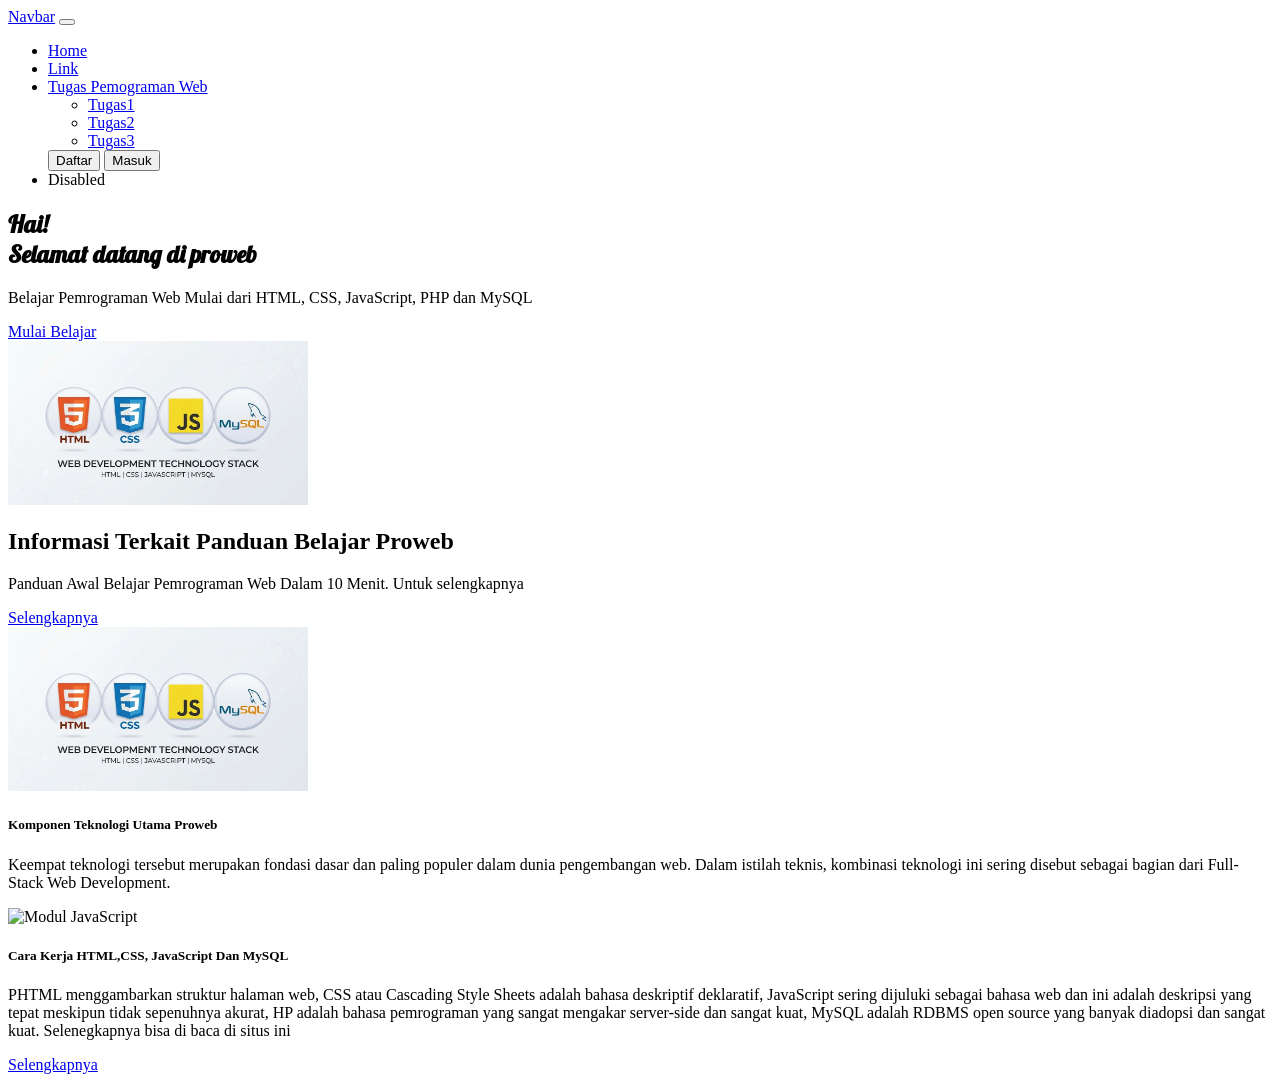
==== tugas4.html @ 77fb5926 "tugas4.html" ====
<!DOCTYPE html>
<html lang="en">
<head>
    <meta charset="UTF-8">
    <meta name="viewport" content="width=device-width, initial-scale=1.0">
    <title>Belajar Boostrap</title>
    <style>
@import url("https://fonts.googleapis.com/css2?family=Lobster&family=Lobster+Two:ital,wght@0,400;0,700;1,400;1,700&display=swap");
</style>
    <link rel="stylesheet" href="Bootstrap.css">
    
</head>
<body>
    <div class="container">
        <nav class="navbar navbar-expand-lg bg-body-tertiary">
  <div class="container-fluid">
    <a class="navbar-brand" href="#">Navbar</a>
    <button class="navbar-toggler" type="button" data-bs-toggle="collapse" data-bs-target="#navbarSupportedContent" aria-controls="navbarSupportedContent" aria-expanded="false" aria-label="Toggle navigation">
      <span class="navbar-toggler-icon"></span>
    </button>
    <div class="collapse navbar-collapse" id="navbarSupportedContent">
      <ul class="navbar-nav ms-auto mb-2 mb-lg-0">
        <li class="nav-item">
          <a class="nav-link active" aria-current="page" href="#">Home</a>
        </li>
        <li class="nav-item">
          <a class="nav-link" href="#">Link</a>
        </li>
        <li class="nav-item dropdown">
          <a class="nav-link dropdown-toggle" href="#" role="button" data-bs-toggle="dropdown" aria-expanded="false">
            Tugas Pemograman Web
          </a>
          <ul class="nav-item dropdown">
            <li><a class="dropdown-item" href="https://gitasilaban.github.io/Daftar-Tugas/tugas1.html">Tugas1</a></li>
            <li><a class="dropdown-item" href="https://gitasilaban.github.io/Daftar-Tugas/tugas2.html">Tugas2</a></li>
            <li><a class="dropdown-item" href="https://gitasilaban.github.io/Daftar-Tugas/tugas3.html">Tugas3</a></li>
          </ul>
        </li>
        <nav class="navbar bg-body-tertiary">
  <form class="container-fluid justify-content-start">
    <button class="btn btn-outline-success me-2" type="button">Daftar</button>
    <button class="btn btn-sm btn-outline-secondary" type="button">Masuk</button>
  </form>
</nav>
        <li class="nav-item">
          <a class="nav-link disabled" aria-disabled="true">Disabled</a>
        </li>
      </ul>
      
    </div>
  </div>
</nav>
    </div>
    <section>
    <div class="container">
        <div class="row">
        <div class="col align-self-center">
            <h1 style="font-family: 'lobster',cursive;">Hai!<br/> Selamat datang di proweb</h1>
            <p class="mt-3 mb-4">
                Belajar Pemrograman Web Mulai dari HTML, CSS, JavaScript, PHP dan MySQL
            </p>
            <a href="https://www.freecodecamp.org" class="btn btn-success">Mulai Belajar</a>
            </div>
        <div class="col" d-none  d-lg-block d-xl-block><img src="../logo.jpg" width="300"alt="Logo"></div>
        </div>
        </div>
      </section>
    </section>
    <section class="py-5 bg-light">
        <div class="container">
            <div class="text-center mb-5">
                <h2 class="fw-bold">Informasi Terkait Panduan Belajar Proweb</h2>
                <p class="text-muted">Panduan Awal Belajar Pemrograman Web Dalam 10 Menit. Untuk selengkapnya</p>
                <a href="https://badoystudio.com/belajar-pemrograman-web/">Selengkapnya</a>
            </div>
        </div>
        <div class="row g-4">
             <div class="col-md-4">
            <div class="card h-100 border-0 shadow-sm">
                <img src="../logo.jpg" width="300" class="card-img-top" alt="Pengenalan Dasar HTML & CSS">
             <div class="card-body">
                <h5 class="card-title fw-bold">Komponen Teknologi Utama Proweb</h5>
                <p class="card-text text-muted small">
             Keempat teknologi tersebut merupakan fondasi dasar dan paling populer dalam dunia pengembangan web. Dalam istilah teknis, kombinasi teknologi ini sering disebut sebagai bagian dari Full-Stack Web Development.
                </p>
            </div>
         </div>
        </div>
        <div class="col-md-4">
                    <div class="card h-100 border-0 shadow-sm">
                        <img src="../gambar cara kerja.png" width="300" class="card-img-top" alt="Modul JavaScript">
                        <div class="card-body">
                            <h5 class="card-title fw-bold">Cara Kerja HTML,CSS, JavaScript Dan MySQL</h5>
                            <p class="card-text text-muted small">
                                PHTML menggambarkan struktur halaman web, CSS atau Cascading Style Sheets adalah bahasa deskriptif deklaratif, JavaScript sering dijuluki sebagai bahasa web dan ini adalah deskripsi yang tepat meskipun tidak sepenuhnya akurat, HP adalah bahasa pemrograman yang sangat mengakar server-side dan sangat kuat, MySQL adalah RDBMS open source yang banyak diadopsi dan sangat kuat. Selenegkapnya bisa di baca di situs ini
                            </p>
                            <a href="https://www.jetorbit.com/blog/bagaimana-cara-kerja-html-css-javascript-php-dan-mysql/">Selengkapnya</a>
                        </div>
                    </div>
                </div>

    </section>
<link href="https://jsdelivr.net" rel="stylesheet">
</body>
</html>
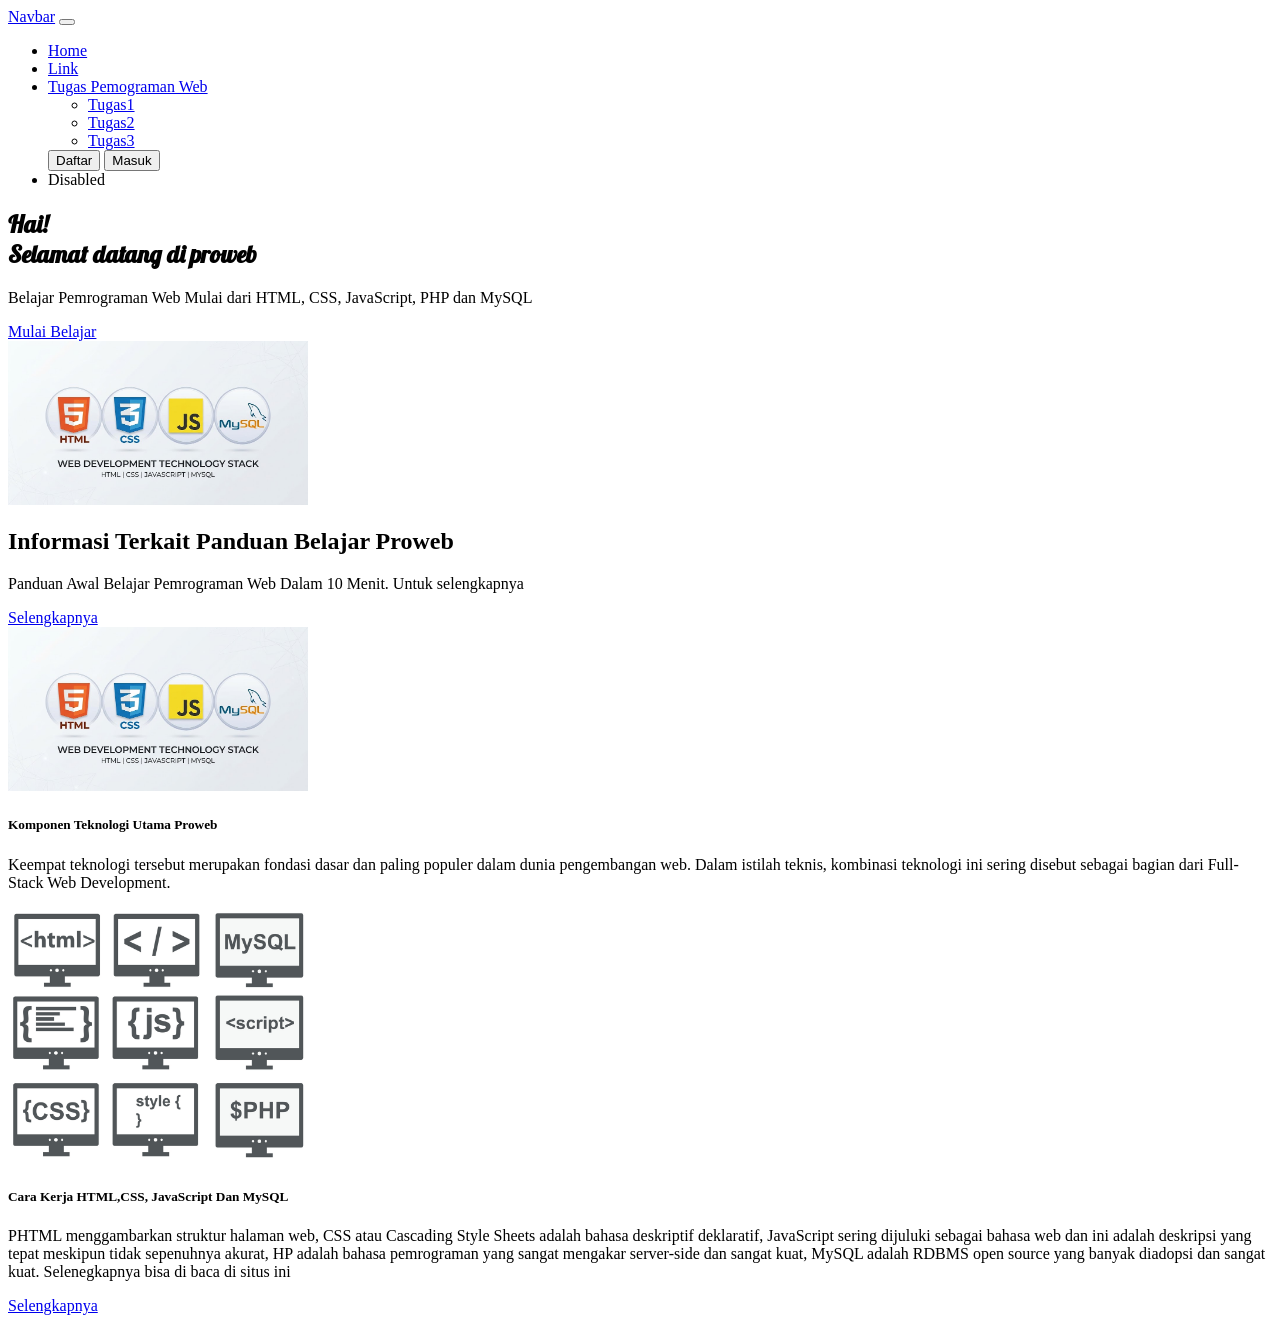
==== commit e5b1b61f: "Update tugas4.html" ====
--- a/tugas4.html
+++ b/tugas4.html
@@ -7,7 +7,7 @@
     <style>
 @import url("https://fonts.googleapis.com/css2?family=Lobster&family=Lobster+Two:ital,wght@0,400;0,700;1,400;1,700&display=swap");
 </style>
-    <link rel="stylesheet" href="Bootstrap.css">
+    <link rel="stylesheet" href="../../css/bootstrap.css">
     
 </head>
 <body>
@@ -61,7 +61,7 @@
             </p>
             <a href="https://www.freecodecamp.org" class="btn btn-success">Mulai Belajar</a>
             </div>
-        <div class="col" d-none  d-lg-block d-xl-block><img src="../logo.jpg" width="300"alt="Logo"></div>
+        <div class="col" d-none  d-lg-block d-xl-block><img src="logo.jpg" width="300"alt="Logo"></div>
         </div>
         </div>
       </section>
@@ -77,7 +77,7 @@
         <div class="row g-4">
              <div class="col-md-4">
             <div class="card h-100 border-0 shadow-sm">
-                <img src="../logo.jpg" width="300" class="card-img-top" alt="Pengenalan Dasar HTML & CSS">
+                <img src="logo.jpg" width="300" class="img-fluid" alt="Logo">
              <div class="card-body">
                 <h5 class="card-title fw-bold">Komponen Teknologi Utama Proweb</h5>
                 <p class="card-text text-muted small">
@@ -88,7 +88,7 @@
         </div>
         <div class="col-md-4">
                     <div class="card h-100 border-0 shadow-sm">
-                        <img src="../gambar cara kerja.png" width="300" class="card-img-top" alt="Modul JavaScript">
+                        <img src="gambar cara kerja.png" width="300"class="card-img-top" alt="Modul JavaScript">
                         <div class="card-body">
                             <h5 class="card-title fw-bold">Cara Kerja HTML,CSS, JavaScript Dan MySQL</h5>
                             <p class="card-text text-muted small">
@@ -100,6 +100,7 @@
                 </div>
 
     </section>
-<link href="https://jsdelivr.net" rel="stylesheet">
+    <script src="js/bootstrap.bundle.js"></script>
+    
 </body>
 </html>
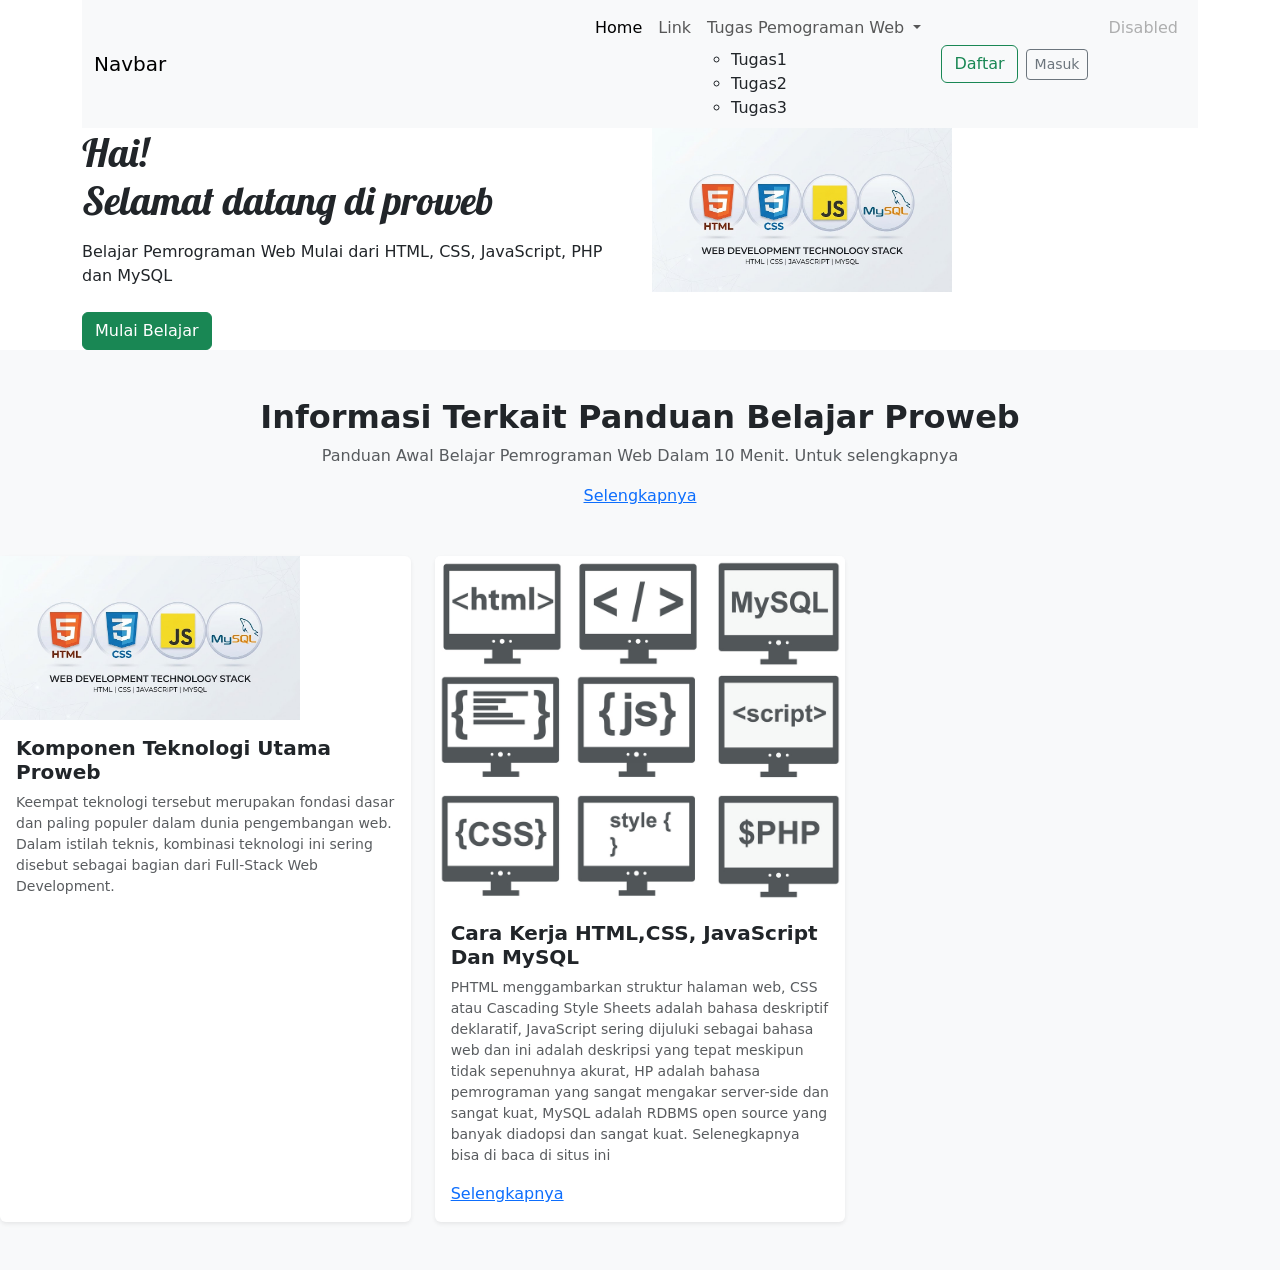
==== commit 18032e79: "Update tugas4.html" ====
--- a/tugas4.html
+++ b/tugas4.html
@@ -7,7 +7,7 @@
     <style>
 @import url("https://fonts.googleapis.com/css2?family=Lobster&family=Lobster+Two:ital,wght@0,400;0,700;1,400;1,700&display=swap");
 </style>
-    <link rel="stylesheet" href="../../css/bootstrap.css">
+    <link rel="stylesheet" href="../css/bootstrap.css">
     
 </head>
 <body>
